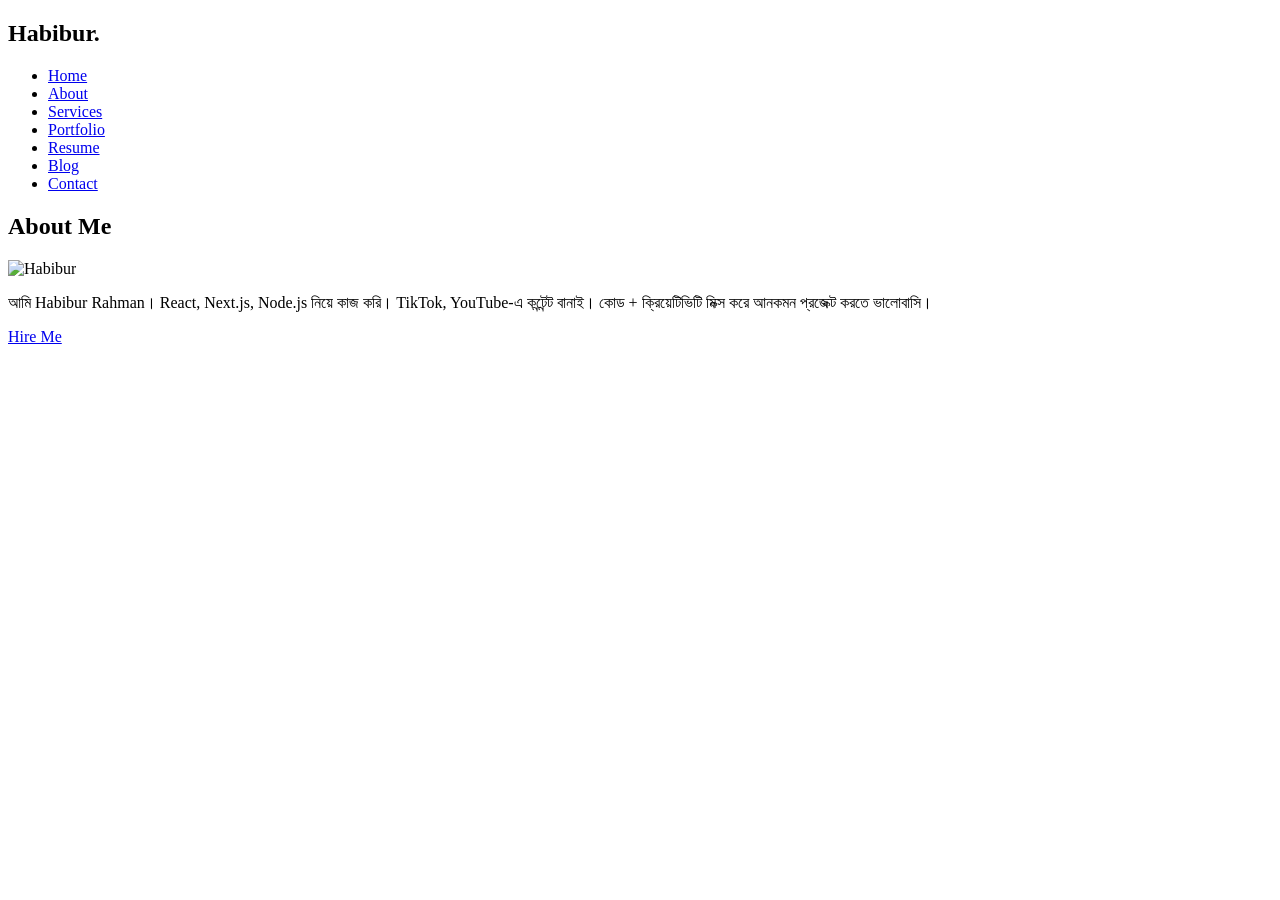
==== about.html @ e3610d09 "Create about.html" ====
<!DOCTYPE html>
<html lang="en">
<head>
  <meta charset="UTF-8">
  <meta name="viewport" content="width=device-width, initial-scale=1.0">
  <title>About | Habibur Rahman</title>
  <link href="https://fonts.googleapis.com/css2?family=Inter:wght@300;400;500;600;700&display=swap" rel="stylesheet">
  <link rel="stylesheet" href="assets/css/style.css">
</head>
<body class="bg-dark text-white">
  <nav class="fixed top-0 w-full z-50 backdrop-blur-lg bg-black/70 border-b border-white/10">
    <div class="max-w-7xl mx-auto px-6 py-5 flex justify-between items-center">
      <h1 class="text-2xl font-bold text-purple-400">Habibur.</h1>
      <ul class="flex space-x-8">
        <li><a href="index.html" class="hover:text-purple-400">Home</a></li>
        <li><a href="about.html" class="text-purple-400">About</a></li>
        <li><a href="services.html" class="hover:text-purple-400">Services</a></li>
        <li><a href="portfolio.html" class="hover:text-purple-400">Portfolio</a></li>
        <li><a href="resume.html" class="hover:text-purple-400">Resume</a></li>
        <li><a href="blog.html" class="hover:text-purple-400">Blog</a></li>
        <li><a href="contact.html" class="hover:text-purple-400">Contact</a></li>
      </ul>
    </div>
  </nav>

  <section class="min-h-screen pt-32 px-6 text-center">
    <h1 class="text-6xl font-bold mb-10 bg-gradient-to-r from-purple-400 to-cyan-400 bg-clip-text text-transparent">About Me</h1>
    <div class="max-w-4xl mx-auto">
      <img src="https://i.ibb.co.com/HLrr8Pnm/Picsart-25-11-19-21-55-28-130.jpg" alt="Habibur" class="w-72 h-72 rounded-full mx-auto border-4 border-purple-500">
      <p class="text-xl mt-10 leading-relaxed text-gray-300">
        আমি Habibur Rahman। React, Next.js, Node.js নিয়ে কাজ করি। TikTok, YouTube-এ কন্টেন্ট বানাই। কোড + ক্রিয়েটিভিটি মিক্স করে আনকমন প্রজেক্ট করতে ভালোবাসি।
      </p>
      <a href="contact.html" class="mt-10 inline-block px-10 py-4 bg-gradient-to-r from-purple-600 to-cyan-600 rounded-full font-bold">Hire Me</a>
    </div>
  </section>
</body>
</html>
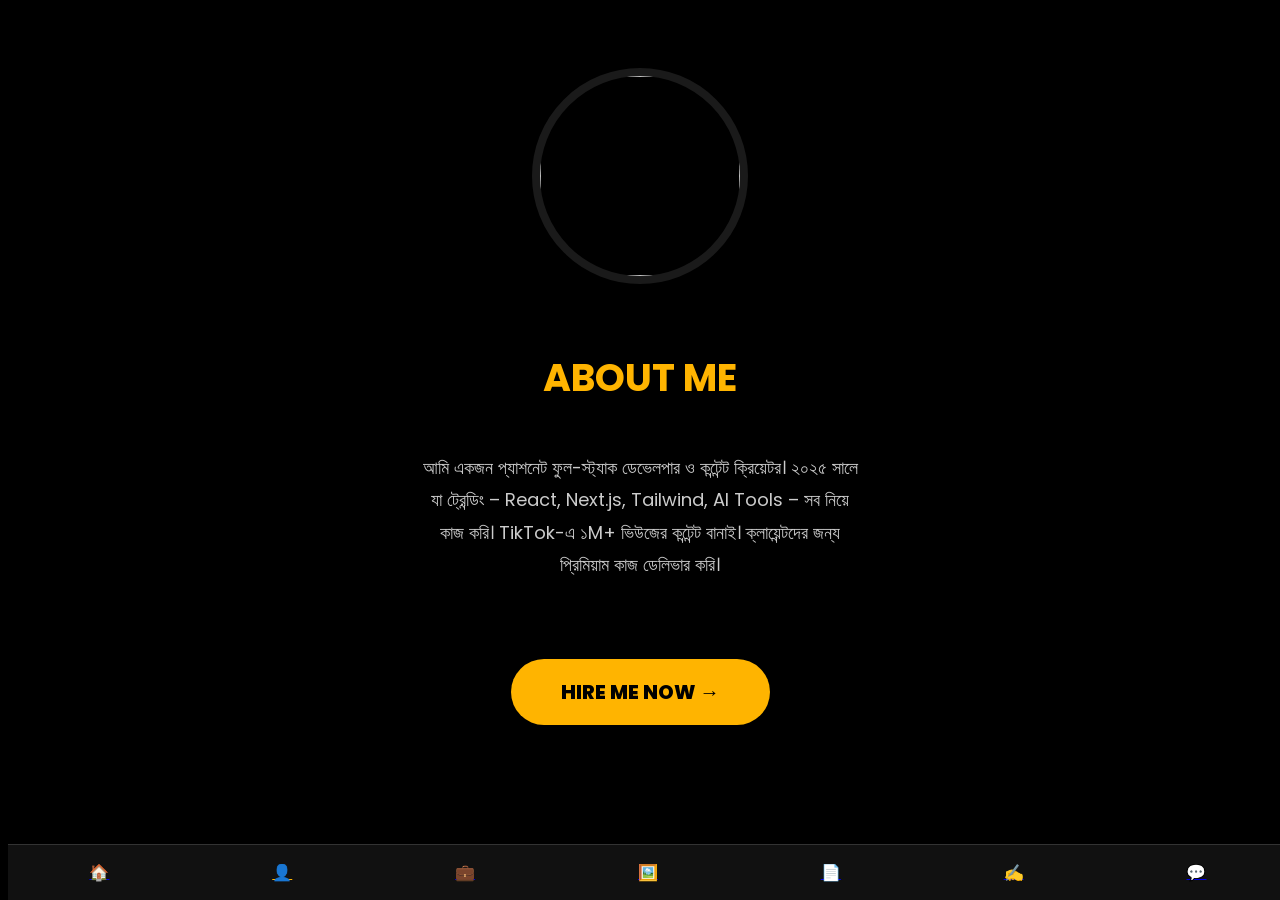
==== commit e0bcf6d1: "Update about.html" ====
--- a/about.html
+++ b/about.html
@@ -1,37 +1,29 @@
 <!DOCTYPE html>
 <html lang="en">
 <head>
-  <meta charset="UTF-8">
-  <meta name="viewport" content="width=device-width, initial-scale=1.0">
-  <title>About | Habibur Rahman</title>
-  <link href="https://fonts.googleapis.com/css2?family=Inter:wght@300;400;500;600;700&display=swap" rel="stylesheet">
-  <link rel="stylesheet" href="assets/css/style.css">
-</head>
-<body class="bg-dark text-white">
-  <nav class="fixed top-0 w-full z-50 backdrop-blur-lg bg-black/70 border-b border-white/10">
-    <div class="max-w-7xl mx-auto px-6 py-5 flex justify-between items-center">
-      <h1 class="text-2xl font-bold text-purple-400">Habibur.</h1>
-      <ul class="flex space-x-8">
-        <li><a href="index.html" class="hover:text-purple-400">Home</a></li>
-        <li><a href="about.html" class="text-purple-400">About</a></li>
-        <li><a href="services.html" class="hover:text-purple-400">Services</a></li>
-        <li><a href="portfolio.html" class="hover:text-purple-400">Portfolio</a></li>
-        <li><a href="resume.html" class="hover:text-purple-400">Resume</a></li>
-        <li><a href="blog.html" class="hover:text-purple-400">Blog</a></li>
-        <li><a href="contact.html" class="hover:text-purple-400">Contact</a></li>
-      </ul>
-    </div>
-  </nav>
+<meta charset="UTF-8">
+<meta name="viewport" content="width=device-width, initial-scale=1.0">
+<title>About | Habibur Rahman</title>
+<link href="https://fonts.googleapis.com/css2?family=Poppins:wght@400;600;800&display=swap" rel="stylesheet">
+<style>/* একই CSS, শুধু নাম চেঞ্জ */</style>
+<body style="background:#000;color:#fff;font-family:'Poppins',sans-serif">
+<div class="container" style="max-width:480px;margin:0 auto;padding:20px;text-align:center">
+  <img src="https://i.ibb.co.com/HLrr8Pnm/Picsart-25-11-19-21-55-28-130.jpg" class="profile-img" style="width:200px;height:200px;border-radius:50%;border:8px solid #1a1a1a;margin:40px auto">
+  <h1 style="font-size:38px;color:#ffb400">ABOUT ME</h1>
+  <p style="font-size:18px;line-height:1.8;color:#ccc;padding:20px">
+    আমি একজন প্যাশনেট ফুল-স্ট্যাক ডেভেলপার ও কন্টেন্ট ক্রিয়েটর। ২০২৫ সালে যা ট্রেন্ডিং – React, Next.js, Tailwind, AI Tools – সব নিয়ে কাজ করি। TikTok-এ ১M+ ভিউজের কন্টেন্ট বানাই। ক্লায়েন্টদের জন্য প্রিমিয়াম কাজ ডেলিভার করি।
+  </p>
+  <a href="contact.html" style="display:inline-block;margin:40px auto;padding:18px 50px;background:#ffb400;color:#000;font-weight:800;font-size:20px;border-radius:50px;text-decoration:none">HIRE ME NOW →</a>
+</div>
 
-  <section class="min-h-screen pt-32 px-6 text-center">
-    <h1 class="text-6xl font-bold mb-10 bg-gradient-to-r from-purple-400 to-cyan-400 bg-clip-text text-transparent">About Me</h1>
-    <div class="max-w-4xl mx-auto">
-      <img src="https://i.ibb.co.com/HLrr8Pnm/Picsart-25-11-19-21-55-28-130.jpg" alt="Habibur" class="w-72 h-72 rounded-full mx-auto border-4 border-purple-500">
-      <p class="text-xl mt-10 leading-relaxed text-gray-300">
-        আমি Habibur Rahman। React, Next.js, Node.js নিয়ে কাজ করি। TikTok, YouTube-এ কন্টেন্ট বানাই। কোড + ক্রিয়েটিভিটি মিক্স করে আনকমন প্রজেক্ট করতে ভালোবাসি।
-      </p>
-      <a href="contact.html" class="mt-10 inline-block px-10 py-4 bg-gradient-to-r from-purple-600 to-cyan-600 rounded-full font-bold">Hire Me</a>
-    </div>
-  </section>
+<div class="nav" style="bottom:0;position:fixed;width:100%;background:#111;border-top:1px solid #333;padding:15px 0;display:flex;justify-content:space-around">
+  <a href="index.html">🏠</a>
+  <a href="about.html" style="color:#ffb400">👤</a>
+  <a href="services.html">💼</a>
+  <a href="portfolio.html">🖼️</a>
+  <a href="resume.html">📄</a>
+  <a href="blog.html">✍️</a>
+  <a href="contact.html">💬</a>
+</div>
 </body>
 </html>
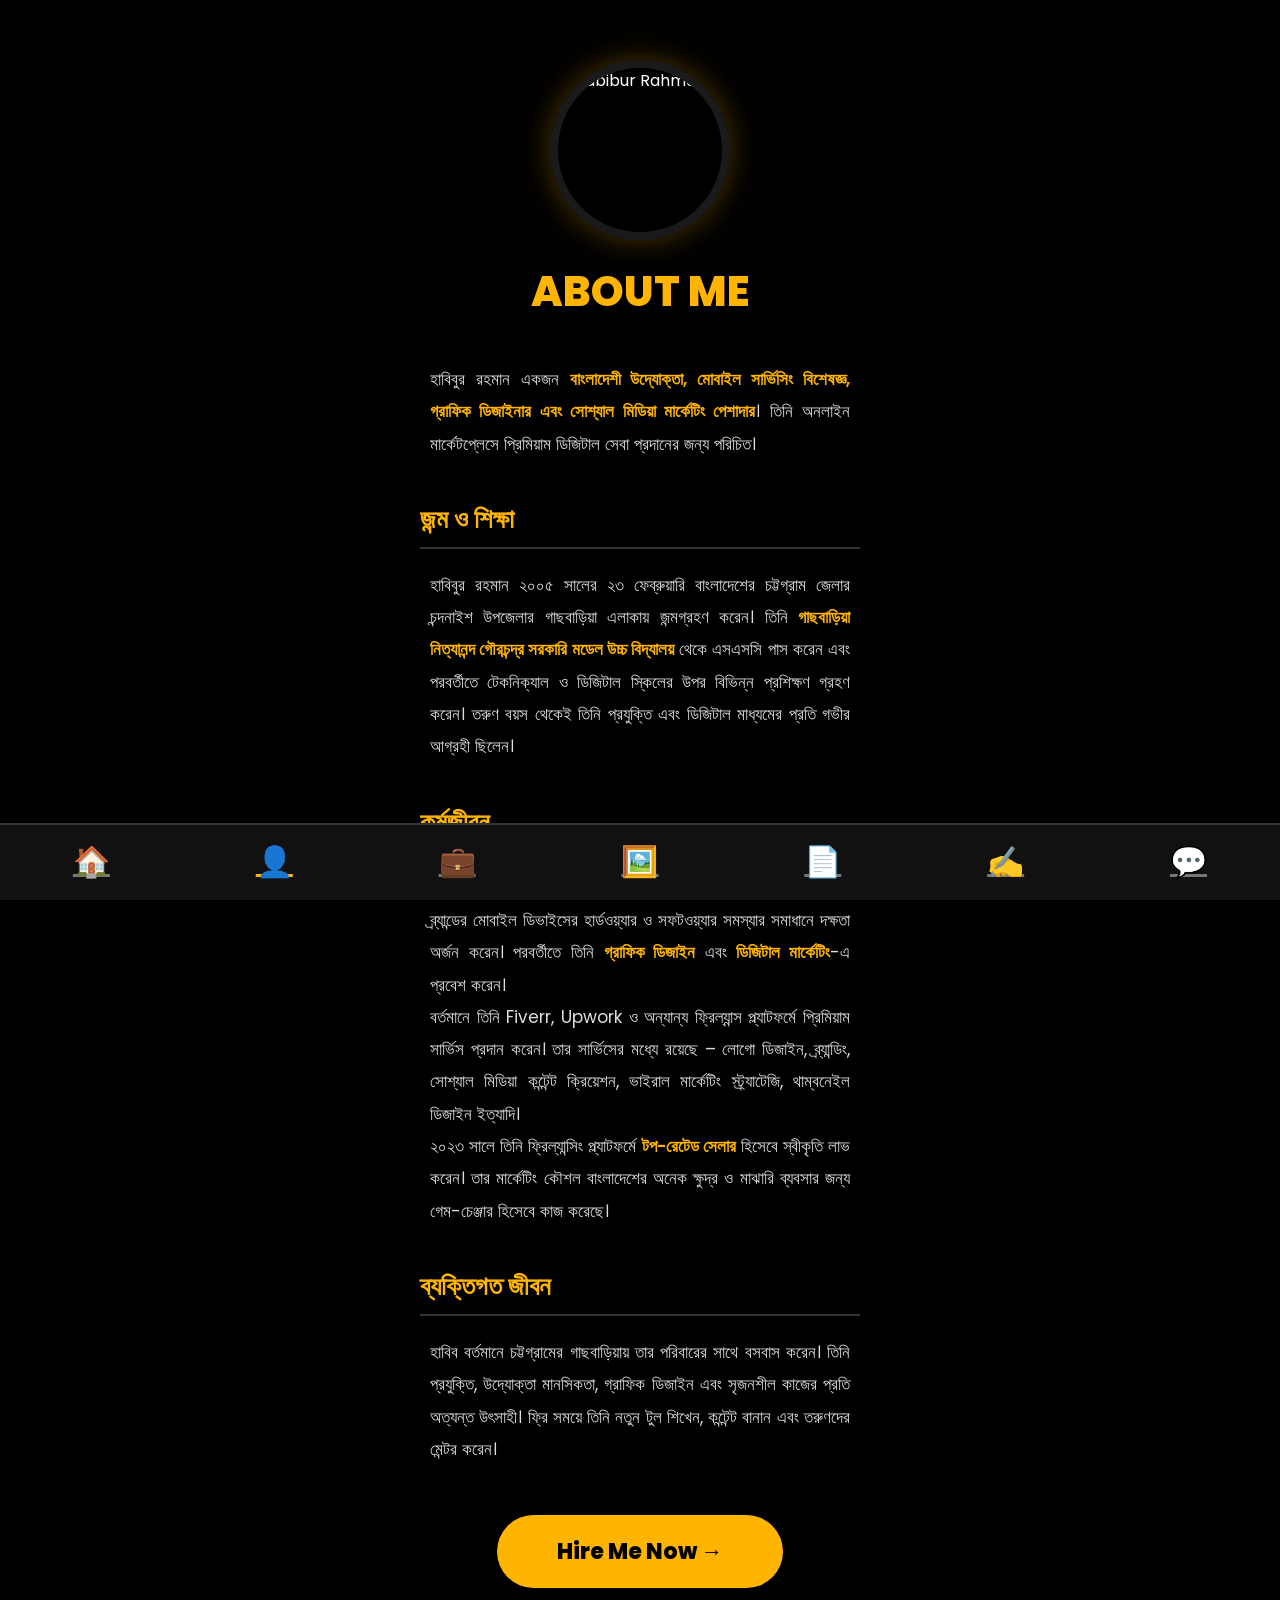
==== commit 8cbd0e47: "Update about.html" ====
--- a/about.html
+++ b/about.html
@@ -4,19 +4,84 @@
 <meta charset="UTF-8">
 <meta name="viewport" content="width=device-width, initial-scale=1.0">
 <title>About | Habibur Rahman</title>
-<link href="https://fonts.googleapis.com/css2?family=Poppins:wght@400;600;800&display=swap" rel="stylesheet">
-<style>/* একই CSS, শুধু নাম চেঞ্জ */</style>
-<body style="background:#000;color:#fff;font-family:'Poppins',sans-serif">
-<div class="container" style="max-width:480px;margin:0 auto;padding:20px;text-align:center">
-  <img src="https://i.ibb.co.com/HLrr8Pnm/Picsart-25-11-19-21-55-28-130.jpg" class="profile-img" style="width:200px;height:200px;border-radius:50%;border:8px solid #1a1a1a;margin:40px auto">
-  <h1 style="font-size:38px;color:#ffb400">ABOUT ME</h1>
-  <p style="font-size:18px;line-height:1.8;color:#ccc;padding:20px">
-    আমি একজন প্যাশনেট ফুল-স্ট্যাক ডেভেলপার ও কন্টেন্ট ক্রিয়েটর। ২০২৫ সালে যা ট্রেন্ডিং – React, Next.js, Tailwind, AI Tools – সব নিয়ে কাজ করি। TikTok-এ ১M+ ভিউজের কন্টেন্ট বানাই। ক্লায়েন্টদের জন্য প্রিমিয়াম কাজ ডেলিভার করি।
-  </p>
-  <a href="contact.html" style="display:inline-block;margin:40px auto;padding:18px 50px;background:#ffb400;color:#000;font-weight:800;font-size:20px;border-radius:50px;text-decoration:none">HIRE ME NOW →</a>
+<link href="https://fonts.googleapis.com/css2?family=Poppins:wght@400;500;600;800&display=swap" rel="stylesheet">
+<link rel="stylesheet" href="https://cdnjs.cloudflare.com/ajax/libs/font-awesome/6.5.0/css/all.min.css">
+<style>
+  *{margin:0;padding:0;box-sizing:border-box}
+  body{background:#000;color:#fff;font-family:'Poppins',sans-serif}
+  .container{max-width:480px;margin:0 auto;padding:20px 20px 120px}
+  .profile-img{
+    width:180px;height:180px;border-radius:50%;border:8px solid #1a1a1a;
+    margin:40px auto 20px;display:block;object-fit:cover;
+    box-shadow:0 0 30px rgba(255,180,0,0.3);
+  }
+  h1{font-size:42px;color:#ffb400;text-align:center;margin:20px 0 40px;font-weight:800}
+  .section{margin:40px 0}
+  .section h2{
+    font-size:26px;color:#ffb400;margin-bottom:20px;border-bottom:2px solid #333;padding-bottom:8px;
+  }
+  .section p{
+    font-size:17px;line-height:1.9;color:#ddd;text-align:justify;padding:0 10px;
+  }
+  .highlight{color:#ffb400;font-weight:600}
+  
+  .nav{
+    bottom:0;position:fixed;width:100%;background:#111;border-top:2px solid #333;
+    padding:15px 0;display:flex;justify-content:space-around;z-index:99
+  }
+  .nav a{color:#777;font-size:30px}
+  .nav a.active,.nav a:hover{color:#ffb400}
+</style>
+</head>
+<body>
+
+<div class="container">
+  <img src="https://i.ibb.co.com/HLrr8Pnm/Picsart-25-11-19-21-55-28-130.jpg" alt="Habibur Rahman" class="profile-img">
+  
+  <h1>ABOUT ME</h1>
+
+  <div class="section">
+    <p>
+      হাবিবুর রহমান একজন <span class="highlight">বাংলাদেশী উদ্যোক্তা, মোবাইল সার্ভিসিং বিশেষজ্ঞ, গ্রাফিক ডিজাইনার এবং সোশ্যাল মিডিয়া মার্কেটিং পেশাদার</span>। তিনি অনলাইন মার্কেটপ্লেসে প্রিমিয়াম ডিজিটাল সেবা প্রদানের জন্য পরিচিত।
+    </p>
+  </div>
+
+  <div class="section">
+    <h2>জন্ম ও শিক্ষা</h2>
+    <p>
+      হাবিবুর রহমান ২০০৫ সালের ২৩ ফেব্রুয়ারি বাংলাদেশের চট্টগ্রাম জেলার চন্দনাইশ উপজেলার গাছবাড়িয়া এলাকায় জন্মগ্রহণ করেন। তিনি <span class="highlight">গাছবাড়িয়া নিত্যানন্দ গৌরচন্দ্র সরকারি মডেল উচ্চ বিদ্যালয়</span> থেকে এসএসসি পাস করেন এবং পরবর্তীতে টেকনিক্যাল ও ডিজিটাল স্কিলের উপর বিভিন্ন প্রশিক্ষণ গ্রহণ করেন। তরুণ বয়স থেকেই তিনি প্রযুক্তি এবং ডিজিটাল মাধ্যমের প্রতি গভীর আগ্রহী ছিলেন।
+    </p>
+  </div>
+
+  <div class="section">
+    <h2>কর্মজীবন</h2>
+    <p>
+      হাবিব তার কর্মজীবন শুরু করেন <span class="highlight">মোবাইল সার্ভিসিং</span> ক্ষেত্রে। এখানে তিনি সকল ব্র্যান্ডের মোবাইল ডিভাইসের হার্ডওয়্যার ও সফটওয়্যার সমস্যার সমাধানে দক্ষতা অর্জন করেন। পরবর্তীতে তিনি <span class="highlight">গ্রাফিক ডিজাইন</span> এবং <span class="highlight">ডিজিটাল মার্কেটিং</span>-এ প্রবেশ করেন।
+    </p>
+    <p>
+      বর্তমানে তিনি Fiverr, Upwork ও অন্যান্য ফ্রিল্যান্স প্ল্যাটফর্মে প্রিমিয়াম সার্ভিস প্রদান করেন। তার সার্ভিসের মধ্যে রয়েছে – লোগো ডিজাইন, ব্র্যান্ডিং, সোশ্যাল মিডিয়া কন্টেন্ট ক্রিয়েশন, ভাইরাল মার্কেটিং স্ট্র্যাটেজি, থাম্বনেইল ডিজাইন ইত্যাদি।
+    </p>
+    <p>
+      ২০২৩ সালে তিনি ফ্রিল্যান্সিং প্ল্যাটফর্মে <span class="highlight">টপ-রেটেড সেলার</span> হিসেবে স্বীকৃতি লাভ করেন। তার মার্কেটিং কৌশল বাংলাদেশের অনেক ক্ষুদ্র ও মাঝারি ব্যবসার জন্য গেম-চেঞ্জার হিসেবে কাজ করেছে।
+    </p>
+  </div>
+
+  <div class="section">
+    <h2>ব্যক্তিগত জীবন</h2>
+    <p>
+      হাবিব বর্তমানে চট্টগ্রামের গাছবাড়িয়ায় তার পরিবারের সাথে বসবাস করেন। তিনি প্রযুক্তি, উদ্যোক্তা মানসিকতা, গ্রাফিক ডিজাইন এবং সৃজনশীল কাজের প্রতি অত্যন্ত উৎসাহী। ফ্রি সময়ে তিনি নতুন টুল শিখেন, কন্টেন্ট বানান এবং তরুণদের মেন্টর করেন।
+    </p>
+  </div>
+
+  <div style="text-align:center;margin:50px 0">
+    <a href="contact.html" style="display:inline-block;padding:20px 60px;background:#ffb400;color:#000;font-size:22px;font-weight:800;border-radius:60px;text-decoration:none">
+      Hire Me Now →
+    </a>
+  </div>
 </div>
 
-<div class="nav" style="bottom:0;position:fixed;width:100%;background:#111;border-top:1px solid #333;padding:15px 0;display:flex;justify-content:space-around">
+<!-- Bottom Navigation -->
+<div class="nav">
   <a href="index.html">🏠</a>
   <a href="about.html" style="color:#ffb400">👤</a>
   <a href="services.html">💼</a>
@@ -25,5 +90,6 @@
   <a href="blog.html">✍️</a>
   <a href="contact.html">💬</a>
 </div>
+
 </body>
 </html>
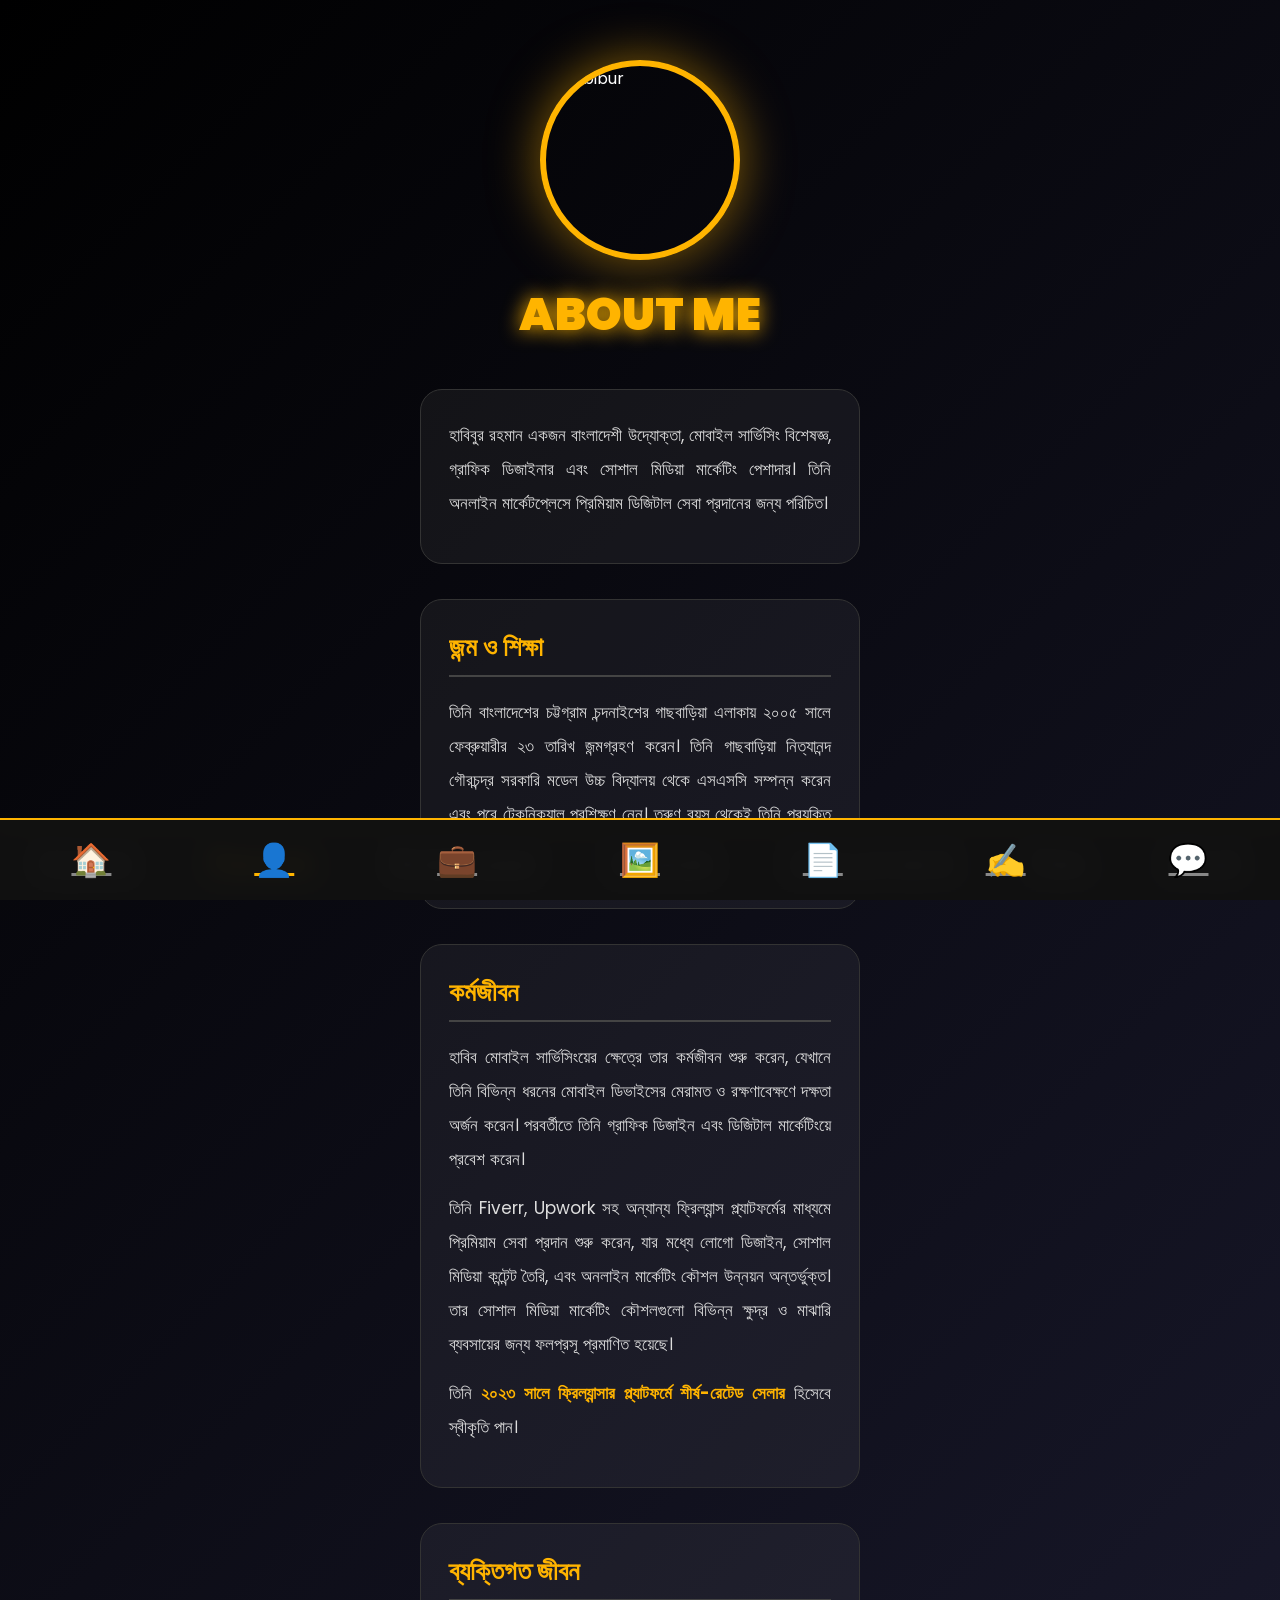
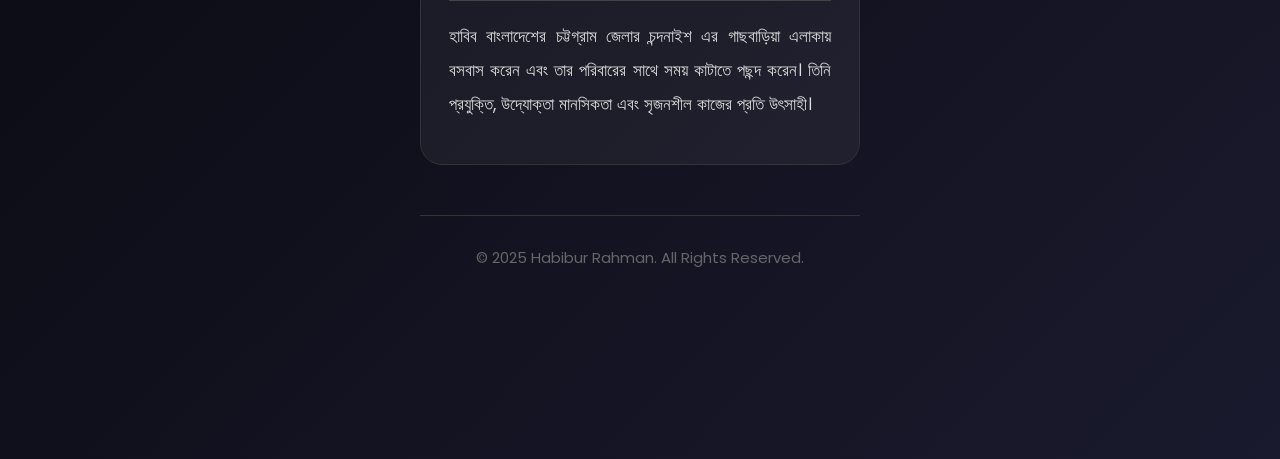
==== commit 91faafc0: "Update about.html" ====
--- a/about.html
+++ b/about.html
@@ -4,80 +4,65 @@
 <meta charset="UTF-8">
 <meta name="viewport" content="width=device-width, initial-scale=1.0">
 <title>About | Habibur Rahman</title>
-<link href="https://fonts.googleapis.com/css2?family=Poppins:wght@400;500;600;800&display=swap" rel="stylesheet">
-<link rel="stylesheet" href="https://cdnjs.cloudflare.com/ajax/libs/font-awesome/6.5.0/css/all.min.css">
+<link href="https://fonts.googleapis.com/css2?family=Poppins:wght@500;700;900&display=swap" rel="stylesheet">
 <style>
-  *{margin:0;padding:0;box-sizing:border-box}
-  body{background:#000;color:#fff;font-family:'Poppins',sans-serif}
-  .container{max-width:480px;margin:0 auto;padding:20px 20px 120px}
-  .profile-img{
-    width:180px;height:180px;border-radius:50%;border:8px solid #1a1a1a;
-    margin:40px auto 20px;display:block;object-fit:cover;
-    box-shadow:0 0 30px rgba(255,180,0,0.3);
-  }
-  h1{font-size:42px;color:#ffb400;text-align:center;margin:20px 0 40px;font-weight:800}
-  .section{margin:40px 0}
-  .section h2{
-    font-size:26px;color:#ffb400;margin-bottom:20px;border-bottom:2px solid #333;padding-bottom:8px;
-  }
-  .section p{
-    font-size:17px;line-height:1.9;color:#ddd;text-align:justify;padding:0 10px;
-  }
-  .highlight{color:#ffb400;font-weight:600}
-  
-  .nav{
-    bottom:0;position:fixed;width:100%;background:#111;border-top:2px solid #333;
-    padding:15px 0;display:flex;justify-content:space-around;z-index:99
-  }
-  .nav a{color:#777;font-size:30px}
-  .nav a.active,.nav a:hover{color:#ffb400}
+*{margin:0;padding:0;box-sizing:border-box}
+body{background:linear-gradient(135deg,#000 0%,#1a1a2e 100%);color:#fff;font-family:'Poppins',sans-serif;min-height:100vh}
+.container{max-width:480px;margin:0 auto;padding:20px 20px 160px}
+.profile-img{width:200px;height:200px;border-radius:50%;object-fit:cover;margin:40px auto 20px;display:block;border:6px solid #ffb400;
+box-shadow:0 0 50px rgba(255,180,0,0.5);animation:float 6s ease-in-out infinite}
+@keyframes float{0%,100%{transform:translateY(0)}50%{transform:translateY(-15px)}}
+h1{font-size:46px;color:#ffb400;text-align:center;margin:20px 0 40px;font-weight:900;text-shadow:0 0 20px #ffb400}
+.section{margin:35px 0;background:rgba(255,255,255,0.05);padding:28px;border-radius:22px;border:1px solid #333}
+.section h2{font-size:26px;color:#ffb400;margin-bottom:18px;border-bottom:2px solid #444;padding-bottom:8px}
+.section p{font-size:17px;line-height:2;color:#ddd;text-align:justify;margin-bottom:15px}
+.highlight{color:#ffb400;font-weight:700}
+.footer{text-align:center;padding:30px 0;color:#666;font-size:15px;border-top:1px solid #333;margin-top:50px}
+.nav{position:fixed;bottom:0;left:0;width:100%;background:rgba(17,17,17,0.95);backdrop-filter:blur(10px);border-top:2px solid #ffb400;
+padding:16px 0;display:flex;justify-content:space-around;z-index:999}
+.nav a{color:#888;font-size:32px;transition:0.3s}
+.nav a.active,.nav a:hover{color:#ffb400;transform:scale(1.25)}
 </style>
 </head>
 <body>
 
 <div class="container">
-  <img src="https://i.ibb.co.com/HLrr8Pnm/Picsart-25-11-19-21-55-28-130.jpg" alt="Habibur Rahman" class="profile-img">
-  
+  <img src="https://i.ibb.co.com/HLrr8Pnm/Picsart-25-11-19-21-55-28-130.jpg" alt="Habibur" class="profile-img">
   <h1>ABOUT ME</h1>
 
   <div class="section">
-    <p>
-      হাবিবুর রহমান একজন <span class="highlight">বাংলাদেশী উদ্যোক্তা, মোবাইল সার্ভিসিং বিশেষজ্ঞ, গ্রাফিক ডিজাইনার এবং সোশ্যাল মিডিয়া মার্কেটিং পেশাদার</span>। তিনি অনলাইন মার্কেটপ্লেসে প্রিমিয়াম ডিজিটাল সেবা প্রদানের জন্য পরিচিত।
-    </p>
+    <p>হাবিবুর রহমান একজন বাংলাদেশী উদ্যোক্তা, মোবাইল সার্ভিসিং বিশেষজ্ঞ, গ্রাফিক ডিজাইনার এবং সোশাল মিডিয়া মার্কেটিং পেশাদার। তিনি অনলাইন মার্কেটপ্লেসে প্রিমিয়াম ডিজিটাল সেবা প্রদানের জন্য পরিচিত।</p>
   </div>
 
   <div class="section">
     <h2>জন্ম ও শিক্ষা</h2>
-    <p>
-      হাবিবুর রহমান ২০০৫ সালের ২৩ ফেব্রুয়ারি বাংলাদেশের চট্টগ্রাম জেলার চন্দনাইশ উপজেলার গাছবাড়িয়া এলাকায় জন্মগ্রহণ করেন। তিনি <span class="highlight">গাছবাড়িয়া নিত্যানন্দ গৌরচন্দ্র সরকারি মডেল উচ্চ বিদ্যালয়</span> থেকে এসএসসি পাস করেন এবং পরবর্তীতে টেকনিক্যাল ও ডিজিটাল স্কিলের উপর বিভিন্ন প্রশিক্ষণ গ্রহণ করেন। তরুণ বয়স থেকেই তিনি প্রযুক্তি এবং ডিজিটাল মাধ্যমের প্রতি গভীর আগ্রহী ছিলেন।
-    </p>
+    <p>তিনি বাংলাদেশের চট্টগ্রাম চন্দনাইশের গাছবাড়িয়া এলাকায় ২০০৫ সালে ফেব্রুয়ারীর ২৩ তারিখ জন্মগ্রহণ করেন। তিনি গাছবাড়িয়া নিত্যানন্দ গৌরচন্দ্র সরকারি মডেল উচ্চ বিদ্যালয় থেকে এসএসসি সম্পন্ন করেন এবং পরে টেকনিক্যাল প্রশিক্ষণ নেন। তরুণ বয়স থেকেই তিনি প্রযুক্তি এবং ডিজিটাল মাধ্যমের প্রতি আগ্রহী ছিলেন।</p>
   </div>
 
   <div class="section">
     <h2>কর্মজীবন</h2>
-    <p>
-      হাবিব তার কর্মজীবন শুরু করেন <span class="highlight">মোবাইল সার্ভিসিং</span> ক্ষেত্রে। এখানে তিনি সকল ব্র্যান্ডের মোবাইল ডিভাইসের হার্ডওয়্যার ও সফটওয়্যার সমস্যার সমাধানে দক্ষতা অর্জন করেন। পরবর্তীতে তিনি <span class="highlight">গ্রাফিক ডিজাইন</span> এবং <span class="highlight">ডিজিটাল মার্কেটিং</span>-এ প্রবেশ করেন।
-    </p>
-    <p>
-      বর্তমানে তিনি Fiverr, Upwork ও অন্যান্য ফ্রিল্যান্স প্ল্যাটফর্মে প্রিমিয়াম সার্ভিস প্রদান করেন। তার সার্ভিসের মধ্যে রয়েছে – লোগো ডিজাইন, ব্র্যান্ডিং, সোশ্যাল মিডিয়া কন্টেন্ট ক্রিয়েশন, ভাইরাল মার্কেটিং স্ট্র্যাটেজি, থাম্বনেইল ডিজাইন ইত্যাদি।
-    </p>
-    <p>
-      ২০২৩ সালে তিনি ফ্রিল্যান্সিং প্ল্যাটফর্মে <span class="highlight">টপ-রেটেড সেলার</span> হিসেবে স্বীকৃতি লাভ করেন। তার মার্কেটিং কৌশল বাংলাদেশের অনেক ক্ষুদ্র ও মাঝারি ব্যবসার জন্য গেম-চেঞ্জার হিসেবে কাজ করেছে।
-    </p>
+    <p>হাবিব মোবাইল সার্ভিসিংয়ের ক্ষেত্রে তার কর্মজীবন শুরু করেন, যেখানে তিনি বিভিন্ন ধরনের মোবাইল ডিভাইসের মেরামত ও রক্ষণাবেক্ষণে দক্ষতা অর্জন করেন। পরবর্তীতে তিনি গ্রাফিক ডিজাইন এবং ডিজিটাল মার্কেটিংয়ে প্রবেশ করেন।</p>
+    <p>তিনি Fiverr, Upwork সহ অন্যান্য ফ্রিল্যান্স প্ল্যাটফর্মের মাধ্যমে প্রিমিয়াম সেবা প্রদান শুরু করেন, যার মধ্যে লোগো ডিজাইন, সোশাল মিডিয়া কন্টেন্ট তৈরি, এবং অনলাইন মার্কেটিং কৌশল উন্নয়ন অন্তর্ভুক্ত। তার সোশাল মিডিয়া মার্কেটিং কৌশলগুলো বিভিন্ন ক্ষুদ্র ও মাঝারি ব্যবসায়ের জন্য ফলপ্রসূ প্রমাণিত হয়েছে।</p>
+    <p>তিনি <span class="highlight">২০২৩ সালে ফ্রিল্যান্সার প্ল্যাটফর্মে শীর্ষ-রেটেড সেলার</span> হিসেবে স্বীকৃতি পান।</p>
   </div>
 
   <div class="section">
     <h2>ব্যক্তিগত জীবন</h2>
-    <p>
-      হাবিব বর্তমানে চট্টগ্রামের গাছবাড়িয়ায় তার পরিবারের সাথে বসবাস করেন। তিনি প্রযুক্তি, উদ্যোক্তা মানসিকতা, গ্রাফিক ডিজাইন এবং সৃজনশীল কাজের প্রতি অত্যন্ত উৎসাহী। ফ্রি সময়ে তিনি নতুন টুল শিখেন, কন্টেন্ট বানান এবং তরুণদের মেন্টর করেন।
-    </p>
+    <p>হাবিব বাংলাদেশের চট্টগ্রাম জেলার চন্দনাইশ এর গাছবাড়িয়া এলাকায় বসবাস করেন এবং তার পরিবারের সাথে সময় কাটাতে পছন্দ করেন। তিনি প্রযুক্তি, উদ্যোক্তা মানসিকতা এবং সৃজনশীল কাজের প্রতি উৎসাহী।</p>
   </div>
 
-  <div style="text-align:center;margin:50px 0">
-    <a href="contact.html" style="display:inline-block;padding:20px 60px;background:#ffb400;color:#000;font-size:22px;font-weight:800;border-radius:60px;text-decoration:none">
-      Hire Me Now →
-    </a>
-  </div>
+  <div class="footer">© 2025 Habibur Rahman. All Rights Reserved.</div>
+</div>
+
+<!-- Bottom Navigation -->
+<div class="nav">
+  <a href="index.html">Home</a>
+  <a href="about.html" style="color:#ffb400">Person</a>
+  <a href="services.html">Briefcase</a>
+  <a href="portfolio.html">Image</a>
+  <a href="resume.html">Document</a>
+  <a href="blog.html">Pen</a>
+  <a href="contact.html">Chat</a>
 </div>
 
 <!-- Bottom Navigation -->
@@ -91,5 +76,6 @@
   <a href="contact.html">💬</a>
 </div>
 
+
 </body>
 </html>
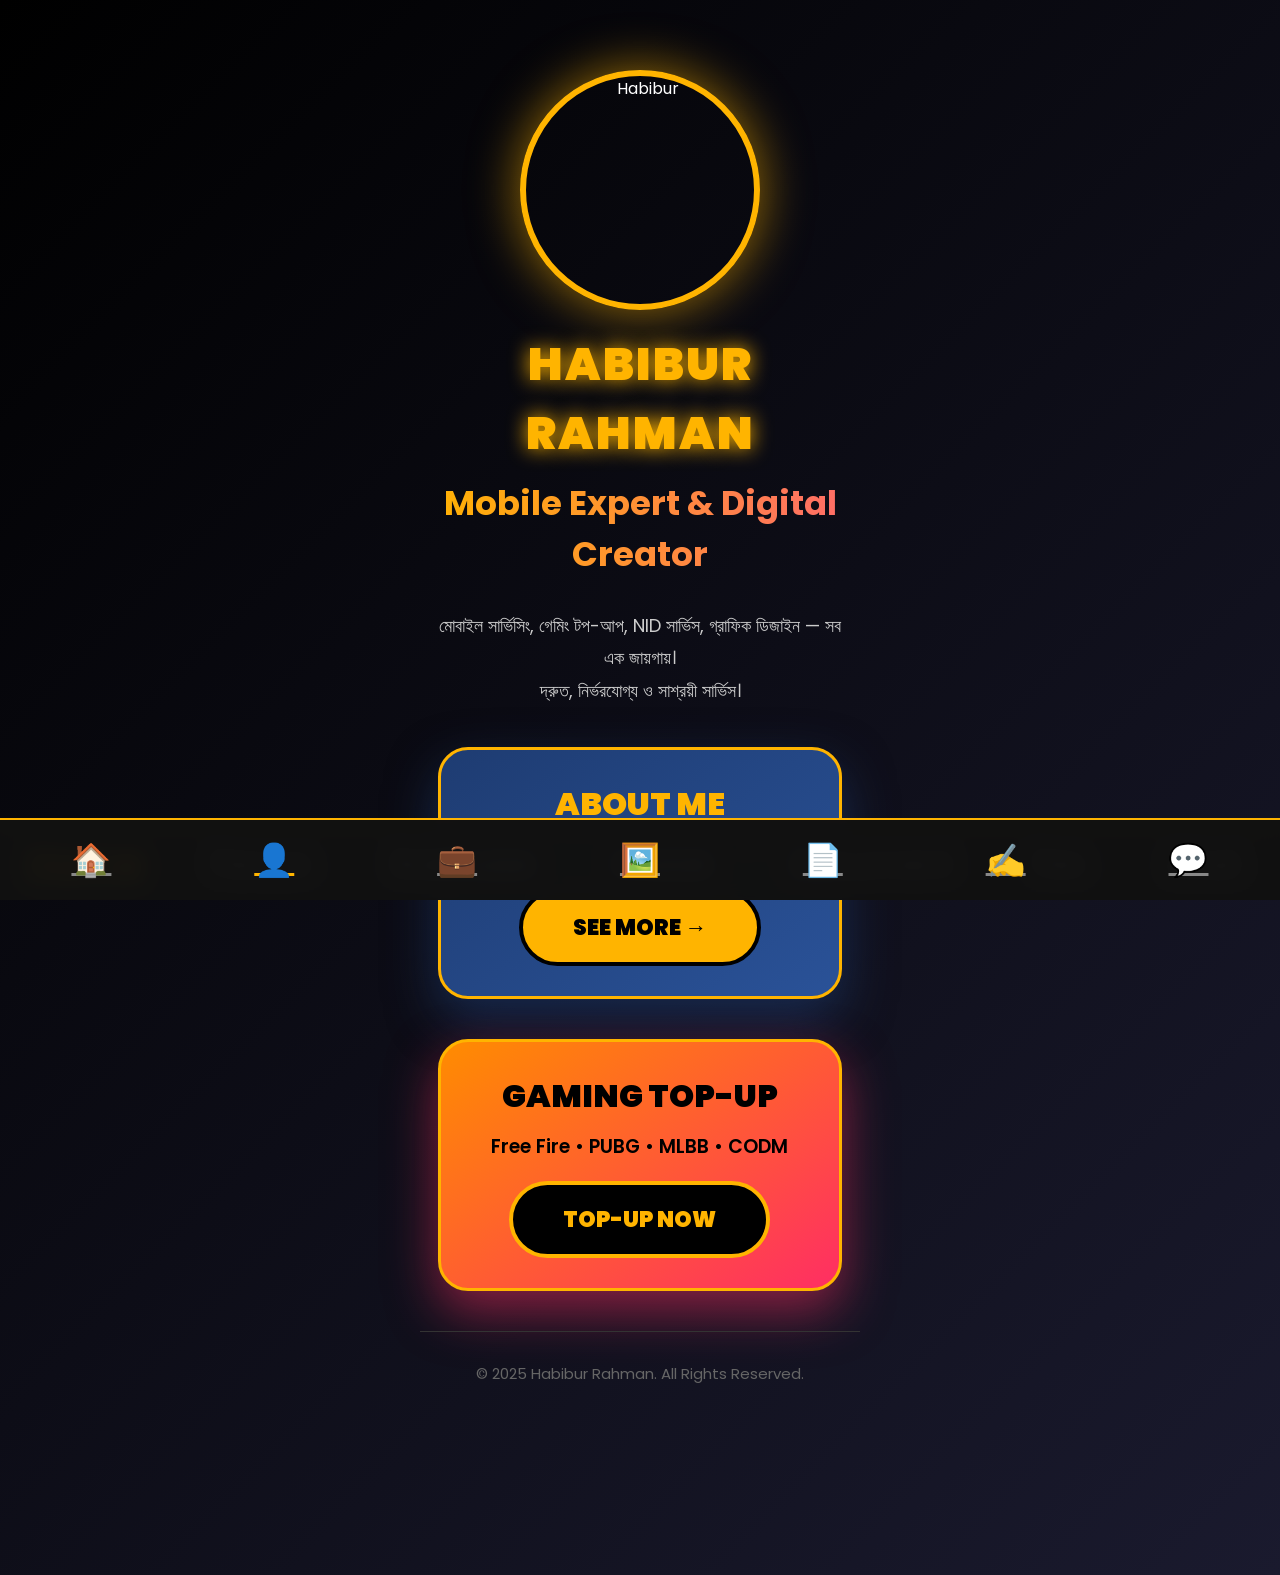
==== commit 434bd98b: "Update about.html" ====
--- a/about.html
+++ b/about.html
@@ -3,23 +3,53 @@
 <head>
 <meta charset="UTF-8">
 <meta name="viewport" content="width=device-width, initial-scale=1.0">
-<title>About | Habibur Rahman</title>
+<title>Habibur Rahman</title>
 <link href="https://fonts.googleapis.com/css2?family=Poppins:wght@500;700;900&display=swap" rel="stylesheet">
+<link rel="stylesheet" href="https://cdnjs.cloudflare.com/ajax/libs/font-awesome/6.5.0/css/all.min.css">
 <style>
 *{margin:0;padding:0;box-sizing:border-box}
 body{background:linear-gradient(135deg,#000 0%,#1a1a2e 100%);color:#fff;font-family:'Poppins',sans-serif;min-height:100vh}
-.container{max-width:480px;margin:0 auto;padding:20px 20px 160px}
-.profile-img{width:200px;height:200px;border-radius:50%;object-fit:cover;margin:40px auto 20px;display:block;border:6px solid #ffb400;
-box-shadow:0 0 50px rgba(255,180,0,0.5);animation:float 6s ease-in-out infinite}
-@keyframes float{0%,100%{transform:translateY(0)}50%{transform:translateY(-15px)}}
-h1{font-size:46px;color:#ffb400;text-align:center;margin:20px 0 40px;font-weight:900;text-shadow:0 0 20px #ffb400}
-.section{margin:35px 0;background:rgba(255,255,255,0.05);padding:28px;border-radius:22px;border:1px solid #333}
-.section h2{font-size:26px;color:#ffb400;margin-bottom:18px;border-bottom:2px solid #444;padding-bottom:8px}
-.section p{font-size:17px;line-height:2;color:#ddd;text-align:justify;margin-bottom:15px}
-.highlight{color:#ffb400;font-weight:700}
-.footer{text-align:center;padding:30px 0;color:#666;font-size:15px;border-top:1px solid #333;margin-top:50px}
-.nav{position:fixed;bottom:0;left:0;width:100%;background:rgba(17,17,17,0.95);backdrop-filter:blur(10px);border-top:2px solid #ffb400;
-padding:16px 0;display:flex;justify-content:space-around;z-index:999}
+.container{max-width:480px;margin:0 auto;padding:20px 20px 160px;text-align:center;position:relative}
+
+.profile-img{
+  width:240px;height:240px;border-radius:50%;object-fit:cover;margin:50px auto 20px;display:block;
+  border:6px solid #ffb400;box-shadow:0 0 50px rgba(255,180,0,0.6);animation:float 6s ease-in-out infinite
+}
+@keyframes float{0%,100%{transform:translateY(0)}50%{transform:translateY(-20px)}}
+
+.name{font-size:46px;font-weight:900;color:#ffb400;text-shadow:0 0 20px #ffb400;letter-spacing:2px}
+.title{font-size:34px;font-weight:700;background:linear-gradient(90deg,#ffb400,#ff6b6b);
+-webkit-background-clip:text;-webkit-text-fill-color:transparent;margin:10px 0 30px}
+.desc{font-size:18px;line-height:1.8;color:#ccc;padding:0 15px;margin-bottom:40px}
+
+/* About Me বক্স */
+.about-box{
+  background:linear-gradient(145deg,#1e3c72,#2a5298);margin:40px auto;padding:30px;border-radius:30px;width:92%;
+  border:3px solid #ffb400;box-shadow:0 20px 50px rgba(30,60,114,0.6);animation:glow-blue 2s infinite alternate
+}
+@keyframes glow-blue{from{box-shadow:0 20px 50px rgba(30,60,114,0.6)}to{box-shadow:0 30px 80px rgba(30,60,114,0.9)}}
+.about-box h3{font-size:32px;font-weight:900;color:#ffb400;margin-bottom:12px}
+.about-box p{font-size:19px;color:#ddd;margin-bottom:20px}
+.about-btn{display:inline-block;padding:18px 50px;background:#ffb400;color:#000;font-size:22px;font-weight:900;
+border-radius:50px;text-decoration:none;border:4px solid #000;transition:0.4s}
+.about-btn:hover{background:#000;color:#ffb400;transform:scale(1.08);box-shadow:0 0 30px #ffb400}
+
+/* Gaming Top-Up বক্স */
+.gaming-box{
+  background:linear-gradient(145deg,#ff8c00,#ff2e63);margin:40px auto;padding:30px;border-radius:30px;width:92%;
+  border:3px solid #ffb400;box-shadow:0 20px 50px rgba(255,46,99,0.5);animation:glow-red 2s infinite alternate
+}
+@keyframes glow-red{from{box-shadow:0 20px 50px rgba(255,46,99,0.5)}to{box-shadow:0 30px 80px rgba(255,46,99,0.8)}}
+.gaming-box h3{font-size:32px;font-weight:900;color:#000;margin-bottom:12px}
+.gaming-box p{font-size:19px;color:#000;font-weight:600;margin-bottom:20px}
+.gaming-btn{display:inline-block;padding:18px 50px;background:#000;color:#ffb400;font-size:22px;font-weight:900;
+border-radius:50px;text-decoration:none;border:4px solid #ffb400;transition:0.4s}
+.gaming-btn:hover{background:#ffb400;color:#000;transform:scale(1.08);box-shadow:0 0 30px #ffb400}
+
+.footer{text-align:center;padding:30px 0;color:#666;font-size:15px;border-top:1px solid #333;margin-top:40px}
+
+.nav{position:fixed;bottom:0;left:0;width:100%;background:rgba(17,17,17,0.95);backdrop-filter:blur(10px);
+border-top:2px solid #ffb400;padding:16px 0;display:flex;justify-content:space-around;z-index:999}
 .nav a{color:#888;font-size:32px;transition:0.3s}
 .nav a.active,.nav a:hover{color:#ffb400;transform:scale(1.25)}
 </style>
@@ -28,27 +58,27 @@
 
 <div class="container">
   <img src="https://i.ibb.co.com/HLrr8Pnm/Picsart-25-11-19-21-55-28-130.jpg" alt="Habibur" class="profile-img">
-  <h1>ABOUT ME</h1>
+  
+  <div class="name">HABIBUR RAHMAN</div>
+  <div class="title">Mobile Expert & Digital Creator</div>
+  
+  <p class="desc">
+    মোবাইল সার্ভিসিং, গেমিং টপ-আপ, NID সার্ভিস, গ্রাফিক ডিজাইন — সব এক জায়গায়।<br>
+    দ্রুত, নির্ভরযোগ্য ও সাশ্রয়ী সার্ভিস।
+  </p>
 
-  <div class="section">
-    <p>হাবিবুর রহমান একজন বাংলাদেশী উদ্যোক্তা, মোবাইল সার্ভিসিং বিশেষজ্ঞ, গ্রাফিক ডিজাইনার এবং সোশাল মিডিয়া মার্কেটিং পেশাদার। তিনি অনলাইন মার্কেটপ্লেসে প্রিমিয়াম ডিজিটাল সেবা প্রদানের জন্য পরিচিত।</p>
+  <!-- About Me বক্স -->
+  <div class="about-box">
+    <h3>ABOUT ME</h3>
+    <p>আমার জীবন, শিক্ষা, কাজের অভিজ্ঞতা ও যাত্রা জানুন</p>
+    <a href="about.html" class="about-btn">SEE MORE →</a>
   </div>
 
-  <div class="section">
-    <h2>জন্ম ও শিক্ষা</h2>
-    <p>তিনি বাংলাদেশের চট্টগ্রাম চন্দনাইশের গাছবাড়িয়া এলাকায় ২০০৫ সালে ফেব্রুয়ারীর ২৩ তারিখ জন্মগ্রহণ করেন। তিনি গাছবাড়িয়া নিত্যানন্দ গৌরচন্দ্র সরকারি মডেল উচ্চ বিদ্যালয় থেকে এসএসসি সম্পন্ন করেন এবং পরে টেকনিক্যাল প্রশিক্ষণ নেন। তরুণ বয়স থেকেই তিনি প্রযুক্তি এবং ডিজিটাল মাধ্যমের প্রতি আগ্রহী ছিলেন।</p>
-  </div>
-
-  <div class="section">
-    <h2>কর্মজীবন</h2>
-    <p>হাবিব মোবাইল সার্ভিসিংয়ের ক্ষেত্রে তার কর্মজীবন শুরু করেন, যেখানে তিনি বিভিন্ন ধরনের মোবাইল ডিভাইসের মেরামত ও রক্ষণাবেক্ষণে দক্ষতা অর্জন করেন। পরবর্তীতে তিনি গ্রাফিক ডিজাইন এবং ডিজিটাল মার্কেটিংয়ে প্রবেশ করেন।</p>
-    <p>তিনি Fiverr, Upwork সহ অন্যান্য ফ্রিল্যান্স প্ল্যাটফর্মের মাধ্যমে প্রিমিয়াম সেবা প্রদান শুরু করেন, যার মধ্যে লোগো ডিজাইন, সোশাল মিডিয়া কন্টেন্ট তৈরি, এবং অনলাইন মার্কেটিং কৌশল উন্নয়ন অন্তর্ভুক্ত। তার সোশাল মিডিয়া মার্কেটিং কৌশলগুলো বিভিন্ন ক্ষুদ্র ও মাঝারি ব্যবসায়ের জন্য ফলপ্রসূ প্রমাণিত হয়েছে।</p>
-    <p>তিনি <span class="highlight">২০২৩ সালে ফ্রিল্যান্সার প্ল্যাটফর্মে শীর্ষ-রেটেড সেলার</span> হিসেবে স্বীকৃতি পান।</p>
-  </div>
-
-  <div class="section">
-    <h2>ব্যক্তিগত জীবন</h2>
-    <p>হাবিব বাংলাদেশের চট্টগ্রাম জেলার চন্দনাইশ এর গাছবাড়িয়া এলাকায় বসবাস করেন এবং তার পরিবারের সাথে সময় কাটাতে পছন্দ করেন। তিনি প্রযুক্তি, উদ্যোক্তা মানসিকতা এবং সৃজনশীল কাজের প্রতি উৎসাহী।</p>
+  <!-- Gaming Top-Up বক্স -->
+  <div class="gaming-box">
+    <h3>GAMING TOP-UP</h3>
+    <p>Free Fire • PUBG • MLBB • CODM</p>
+    <a href="https://habib-yt.vercel.app" target="_blank" class="gaming-btn">TOP-UP NOW</a>
   </div>
 
   <div class="footer">© 2025 Habibur Rahman. All Rights Reserved.</div>
@@ -56,14 +86,15 @@
 
 <!-- Bottom Navigation -->
 <div class="nav">
-  <a href="index.html">Home</a>
-  <a href="about.html" style="color:#ffb400">Person</a>
+  <a href="index.html" class="active">Home</a>
+  <a href="about.html">Person</a>
   <a href="services.html">Briefcase</a>
   <a href="portfolio.html">Image</a>
   <a href="resume.html">Document</a>
   <a href="blog.html">Pen</a>
   <a href="contact.html">Chat</a>
 </div>
+
 
 <!-- Bottom Navigation -->
 <div class="nav">
@@ -76,6 +107,5 @@
   <a href="contact.html">💬</a>
 </div>
 
-
 </body>
 </html>
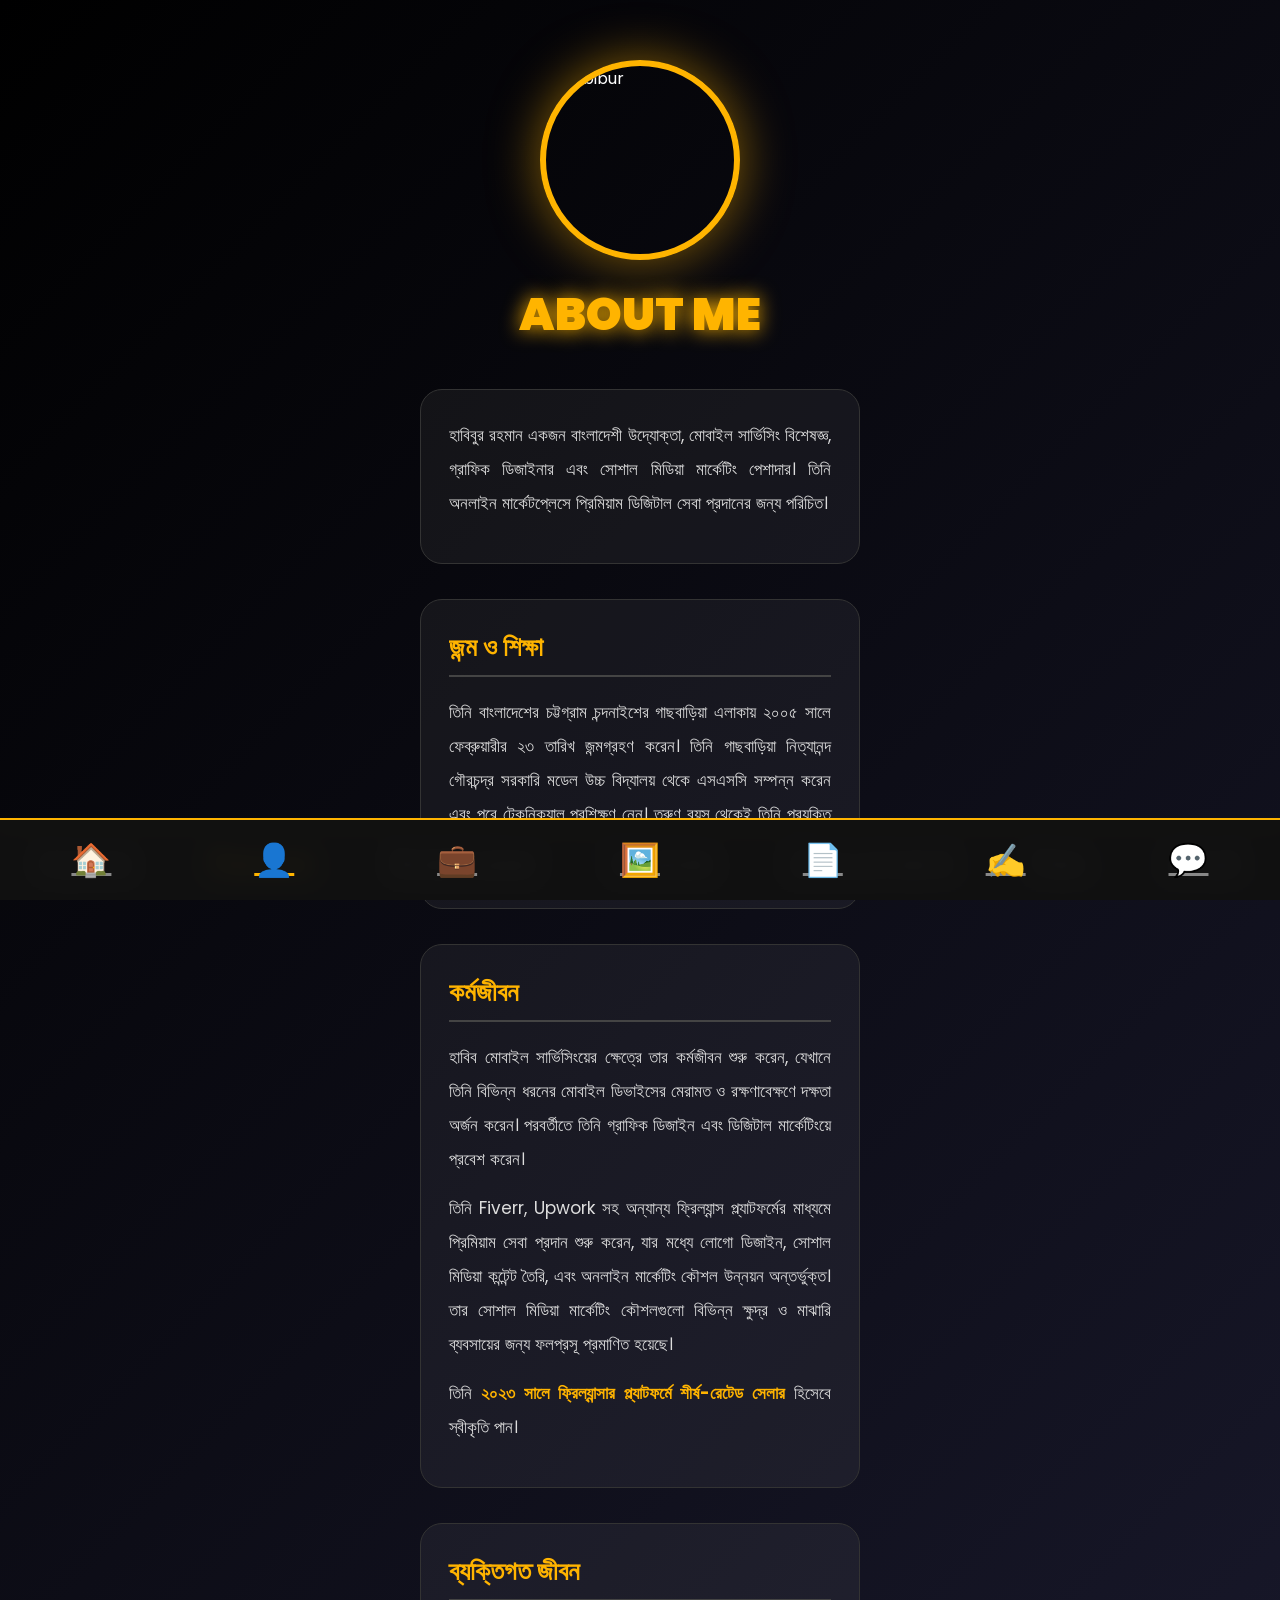
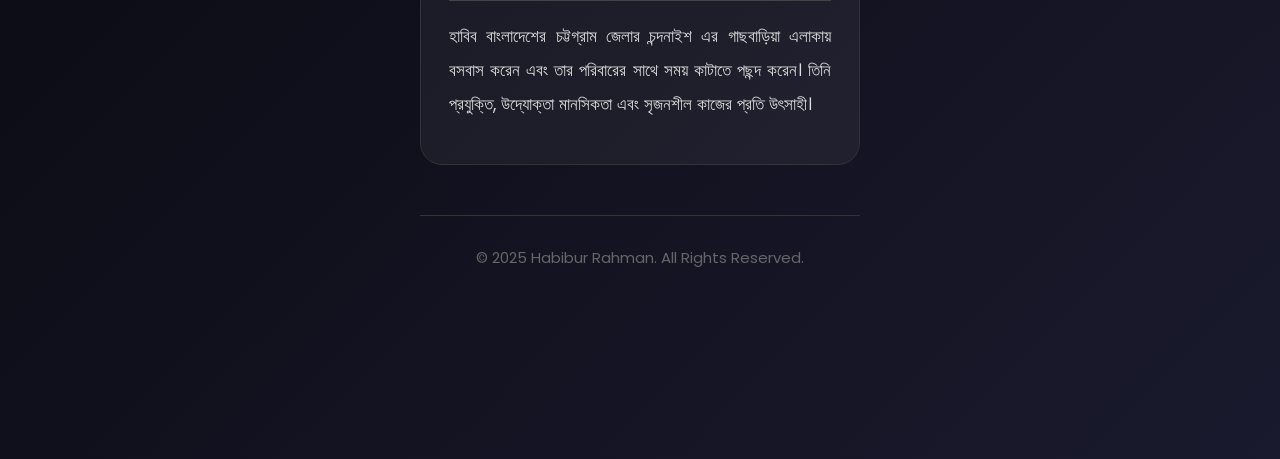
==== commit f53bcb96: "Update about.html" ====
--- a/about.html
+++ b/about.html
@@ -3,53 +3,23 @@
 <head>
 <meta charset="UTF-8">
 <meta name="viewport" content="width=device-width, initial-scale=1.0">
-<title>Habibur Rahman</title>
+<title>About | Habibur Rahman</title>
 <link href="https://fonts.googleapis.com/css2?family=Poppins:wght@500;700;900&display=swap" rel="stylesheet">
-<link rel="stylesheet" href="https://cdnjs.cloudflare.com/ajax/libs/font-awesome/6.5.0/css/all.min.css">
 <style>
 *{margin:0;padding:0;box-sizing:border-box}
 body{background:linear-gradient(135deg,#000 0%,#1a1a2e 100%);color:#fff;font-family:'Poppins',sans-serif;min-height:100vh}
-.container{max-width:480px;margin:0 auto;padding:20px 20px 160px;text-align:center;position:relative}
-
-.profile-img{
-  width:240px;height:240px;border-radius:50%;object-fit:cover;margin:50px auto 20px;display:block;
-  border:6px solid #ffb400;box-shadow:0 0 50px rgba(255,180,0,0.6);animation:float 6s ease-in-out infinite
-}
-@keyframes float{0%,100%{transform:translateY(0)}50%{transform:translateY(-20px)}}
-
-.name{font-size:46px;font-weight:900;color:#ffb400;text-shadow:0 0 20px #ffb400;letter-spacing:2px}
-.title{font-size:34px;font-weight:700;background:linear-gradient(90deg,#ffb400,#ff6b6b);
--webkit-background-clip:text;-webkit-text-fill-color:transparent;margin:10px 0 30px}
-.desc{font-size:18px;line-height:1.8;color:#ccc;padding:0 15px;margin-bottom:40px}
-
-/* About Me বক্স */
-.about-box{
-  background:linear-gradient(145deg,#1e3c72,#2a5298);margin:40px auto;padding:30px;border-radius:30px;width:92%;
-  border:3px solid #ffb400;box-shadow:0 20px 50px rgba(30,60,114,0.6);animation:glow-blue 2s infinite alternate
-}
-@keyframes glow-blue{from{box-shadow:0 20px 50px rgba(30,60,114,0.6)}to{box-shadow:0 30px 80px rgba(30,60,114,0.9)}}
-.about-box h3{font-size:32px;font-weight:900;color:#ffb400;margin-bottom:12px}
-.about-box p{font-size:19px;color:#ddd;margin-bottom:20px}
-.about-btn{display:inline-block;padding:18px 50px;background:#ffb400;color:#000;font-size:22px;font-weight:900;
-border-radius:50px;text-decoration:none;border:4px solid #000;transition:0.4s}
-.about-btn:hover{background:#000;color:#ffb400;transform:scale(1.08);box-shadow:0 0 30px #ffb400}
-
-/* Gaming Top-Up বক্স */
-.gaming-box{
-  background:linear-gradient(145deg,#ff8c00,#ff2e63);margin:40px auto;padding:30px;border-radius:30px;width:92%;
-  border:3px solid #ffb400;box-shadow:0 20px 50px rgba(255,46,99,0.5);animation:glow-red 2s infinite alternate
-}
-@keyframes glow-red{from{box-shadow:0 20px 50px rgba(255,46,99,0.5)}to{box-shadow:0 30px 80px rgba(255,46,99,0.8)}}
-.gaming-box h3{font-size:32px;font-weight:900;color:#000;margin-bottom:12px}
-.gaming-box p{font-size:19px;color:#000;font-weight:600;margin-bottom:20px}
-.gaming-btn{display:inline-block;padding:18px 50px;background:#000;color:#ffb400;font-size:22px;font-weight:900;
-border-radius:50px;text-decoration:none;border:4px solid #ffb400;transition:0.4s}
-.gaming-btn:hover{background:#ffb400;color:#000;transform:scale(1.08);box-shadow:0 0 30px #ffb400}
-
-.footer{text-align:center;padding:30px 0;color:#666;font-size:15px;border-top:1px solid #333;margin-top:40px}
-
-.nav{position:fixed;bottom:0;left:0;width:100%;background:rgba(17,17,17,0.95);backdrop-filter:blur(10px);
-border-top:2px solid #ffb400;padding:16px 0;display:flex;justify-content:space-around;z-index:999}
+.container{max-width:480px;margin:0 auto;padding:20px 20px 160px}
+.profile-img{width:200px;height:200px;border-radius:50%;object-fit:cover;margin:40px auto 20px;display:block;border:6px solid #ffb400;
+box-shadow:0 0 50px rgba(255,180,0,0.5);animation:float 6s ease-in-out infinite}
+@keyframes float{0%,100%{transform:translateY(0)}50%{transform:translateY(-15px)}}
+h1{font-size:46px;color:#ffb400;text-align:center;margin:20px 0 40px;font-weight:900;text-shadow:0 0 20px #ffb400}
+.section{margin:35px 0;background:rgba(255,255,255,0.05);padding:28px;border-radius:22px;border:1px solid #333}
+.section h2{font-size:26px;color:#ffb400;margin-bottom:18px;border-bottom:2px solid #444;padding-bottom:8px}
+.section p{font-size:17px;line-height:2;color:#ddd;text-align:justify;margin-bottom:15px}
+.highlight{color:#ffb400;font-weight:700}
+.footer{text-align:center;padding:30px 0;color:#666;font-size:15px;border-top:1px solid #333;margin-top:50px}
+.nav{position:fixed;bottom:0;left:0;width:100%;background:rgba(17,17,17,0.95);backdrop-filter:blur(10px);border-top:2px solid #ffb400;
+padding:16px 0;display:flex;justify-content:space-around;z-index:999}
 .nav a{color:#888;font-size:32px;transition:0.3s}
 .nav a.active,.nav a:hover{color:#ffb400;transform:scale(1.25)}
 </style>
@@ -58,27 +28,27 @@
 
 <div class="container">
   <img src="https://i.ibb.co.com/HLrr8Pnm/Picsart-25-11-19-21-55-28-130.jpg" alt="Habibur" class="profile-img">
-  
-  <div class="name">HABIBUR RAHMAN</div>
-  <div class="title">Mobile Expert & Digital Creator</div>
-  
-  <p class="desc">
-    মোবাইল সার্ভিসিং, গেমিং টপ-আপ, NID সার্ভিস, গ্রাফিক ডিজাইন — সব এক জায়গায়।<br>
-    দ্রুত, নির্ভরযোগ্য ও সাশ্রয়ী সার্ভিস।
-  </p>
+  <h1>ABOUT ME</h1>
 
-  <!-- About Me বক্স -->
-  <div class="about-box">
-    <h3>ABOUT ME</h3>
-    <p>আমার জীবন, শিক্ষা, কাজের অভিজ্ঞতা ও যাত্রা জানুন</p>
-    <a href="about.html" class="about-btn">SEE MORE →</a>
+  <div class="section">
+    <p>হাবিবুর রহমান একজন বাংলাদেশী উদ্যোক্তা, মোবাইল সার্ভিসিং বিশেষজ্ঞ, গ্রাফিক ডিজাইনার এবং সোশাল মিডিয়া মার্কেটিং পেশাদার। তিনি অনলাইন মার্কেটপ্লেসে প্রিমিয়াম ডিজিটাল সেবা প্রদানের জন্য পরিচিত।</p>
   </div>
 
-  <!-- Gaming Top-Up বক্স -->
-  <div class="gaming-box">
-    <h3>GAMING TOP-UP</h3>
-    <p>Free Fire • PUBG • MLBB • CODM</p>
-    <a href="https://habib-yt.vercel.app" target="_blank" class="gaming-btn">TOP-UP NOW</a>
+  <div class="section">
+    <h2>জন্ম ও শিক্ষা</h2>
+    <p>তিনি বাংলাদেশের চট্টগ্রাম চন্দনাইশের গাছবাড়িয়া এলাকায় ২০০৫ সালে ফেব্রুয়ারীর ২৩ তারিখ জন্মগ্রহণ করেন। তিনি গাছবাড়িয়া নিত্যানন্দ গৌরচন্দ্র সরকারি মডেল উচ্চ বিদ্যালয় থেকে এসএসসি সম্পন্ন করেন এবং পরে টেকনিক্যাল প্রশিক্ষণ নেন। তরুণ বয়স থেকেই তিনি প্রযুক্তি এবং ডিজিটাল মাধ্যমের প্রতি আগ্রহী ছিলেন।</p>
+  </div>
+
+  <div class="section">
+    <h2>কর্মজীবন</h2>
+    <p>হাবিব মোবাইল সার্ভিসিংয়ের ক্ষেত্রে তার কর্মজীবন শুরু করেন, যেখানে তিনি বিভিন্ন ধরনের মোবাইল ডিভাইসের মেরামত ও রক্ষণাবেক্ষণে দক্ষতা অর্জন করেন। পরবর্তীতে তিনি গ্রাফিক ডিজাইন এবং ডিজিটাল মার্কেটিংয়ে প্রবেশ করেন।</p>
+    <p>তিনি Fiverr, Upwork সহ অন্যান্য ফ্রিল্যান্স প্ল্যাটফর্মের মাধ্যমে প্রিমিয়াম সেবা প্রদান শুরু করেন, যার মধ্যে লোগো ডিজাইন, সোশাল মিডিয়া কন্টেন্ট তৈরি, এবং অনলাইন মার্কেটিং কৌশল উন্নয়ন অন্তর্ভুক্ত। তার সোশাল মিডিয়া মার্কেটিং কৌশলগুলো বিভিন্ন ক্ষুদ্র ও মাঝারি ব্যবসায়ের জন্য ফলপ্রসূ প্রমাণিত হয়েছে।</p>
+    <p>তিনি <span class="highlight">২০২৩ সালে ফ্রিল্যান্সার প্ল্যাটফর্মে শীর্ষ-রেটেড সেলার</span> হিসেবে স্বীকৃতি পান।</p>
+  </div>
+
+  <div class="section">
+    <h2>ব্যক্তিগত জীবন</h2>
+    <p>হাবিব বাংলাদেশের চট্টগ্রাম জেলার চন্দনাইশ এর গাছবাড়িয়া এলাকায় বসবাস করেন এবং তার পরিবারের সাথে সময় কাটাতে পছন্দ করেন। তিনি প্রযুক্তি, উদ্যোক্তা মানসিকতা এবং সৃজনশীল কাজের প্রতি উৎসাহী।</p>
   </div>
 
   <div class="footer">© 2025 Habibur Rahman. All Rights Reserved.</div>
@@ -86,15 +56,14 @@
 
 <!-- Bottom Navigation -->
 <div class="nav">
-  <a href="index.html" class="active">Home</a>
-  <a href="about.html">Person</a>
+  <a href="index.html">Home</a>
+  <a href="about.html" style="color:#ffb400">Person</a>
   <a href="services.html">Briefcase</a>
   <a href="portfolio.html">Image</a>
   <a href="resume.html">Document</a>
   <a href="blog.html">Pen</a>
   <a href="contact.html">Chat</a>
 </div>
-
 
 <!-- Bottom Navigation -->
 <div class="nav">
